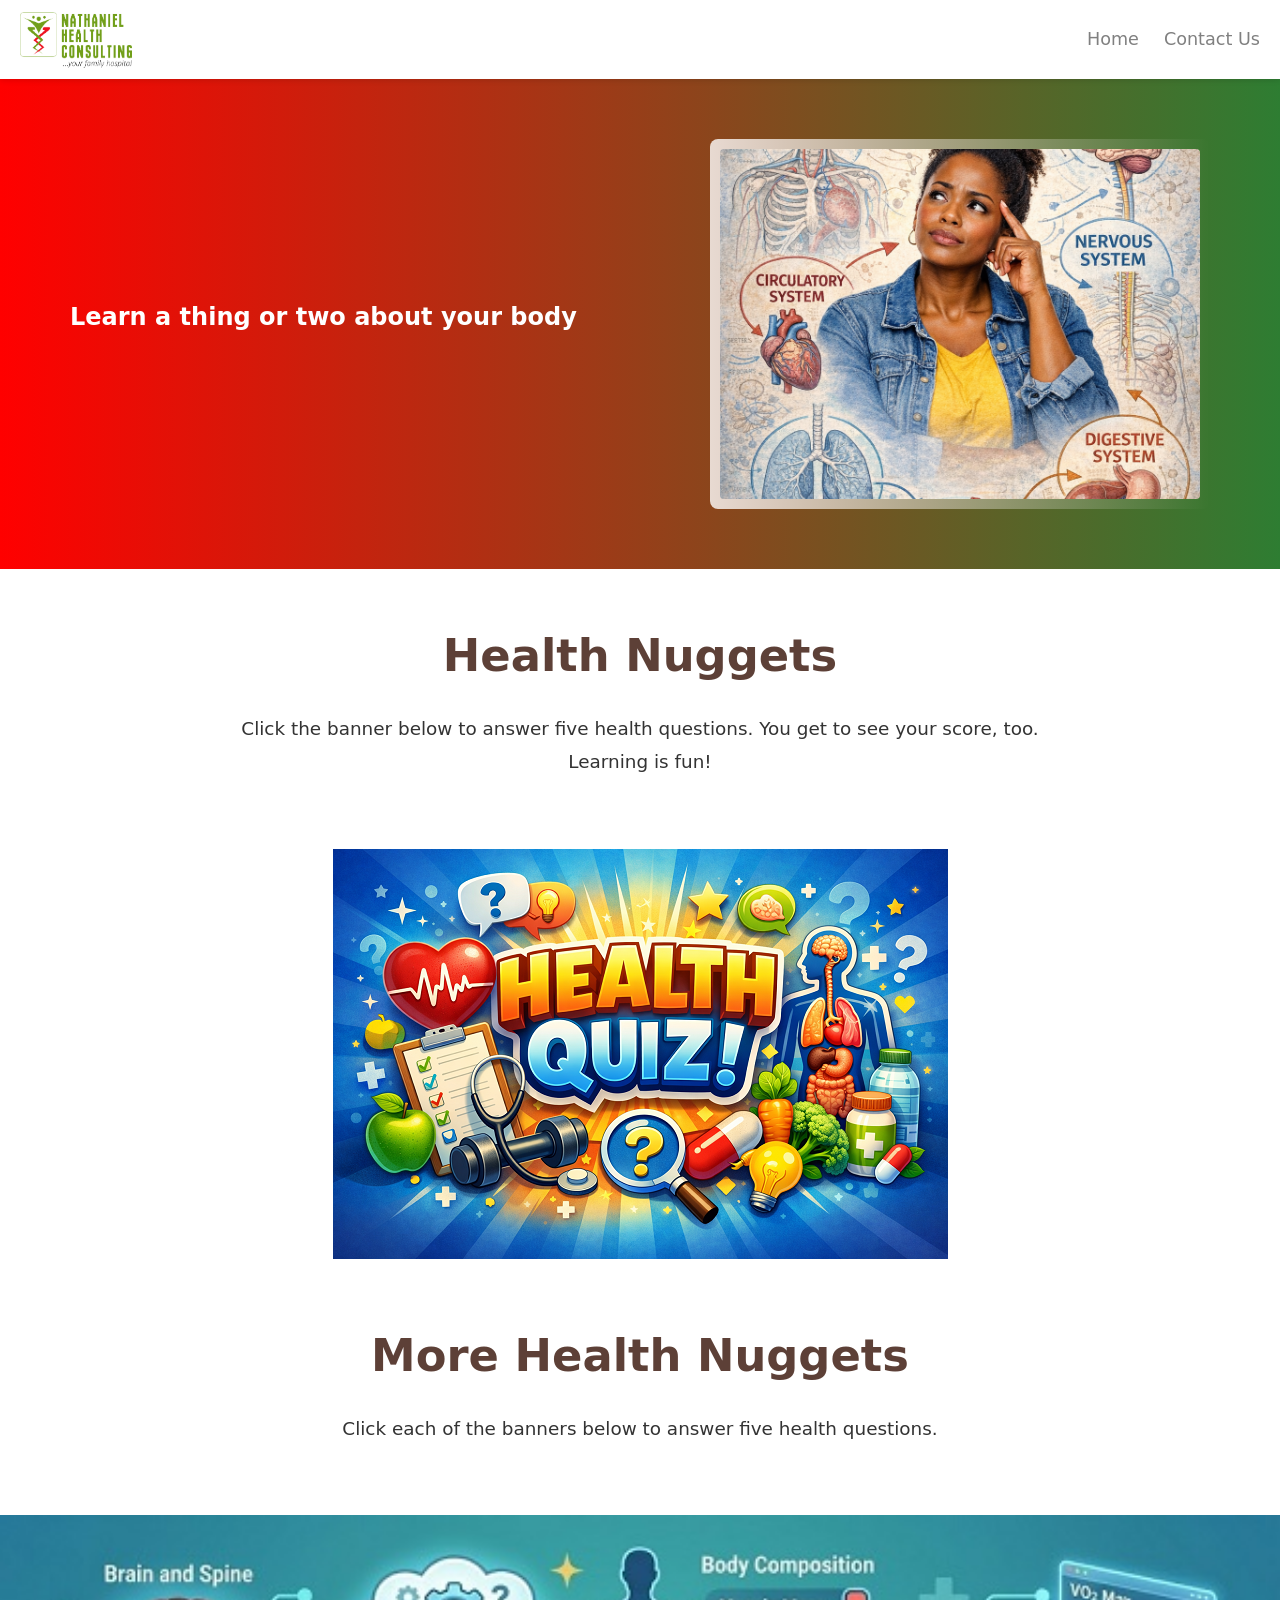
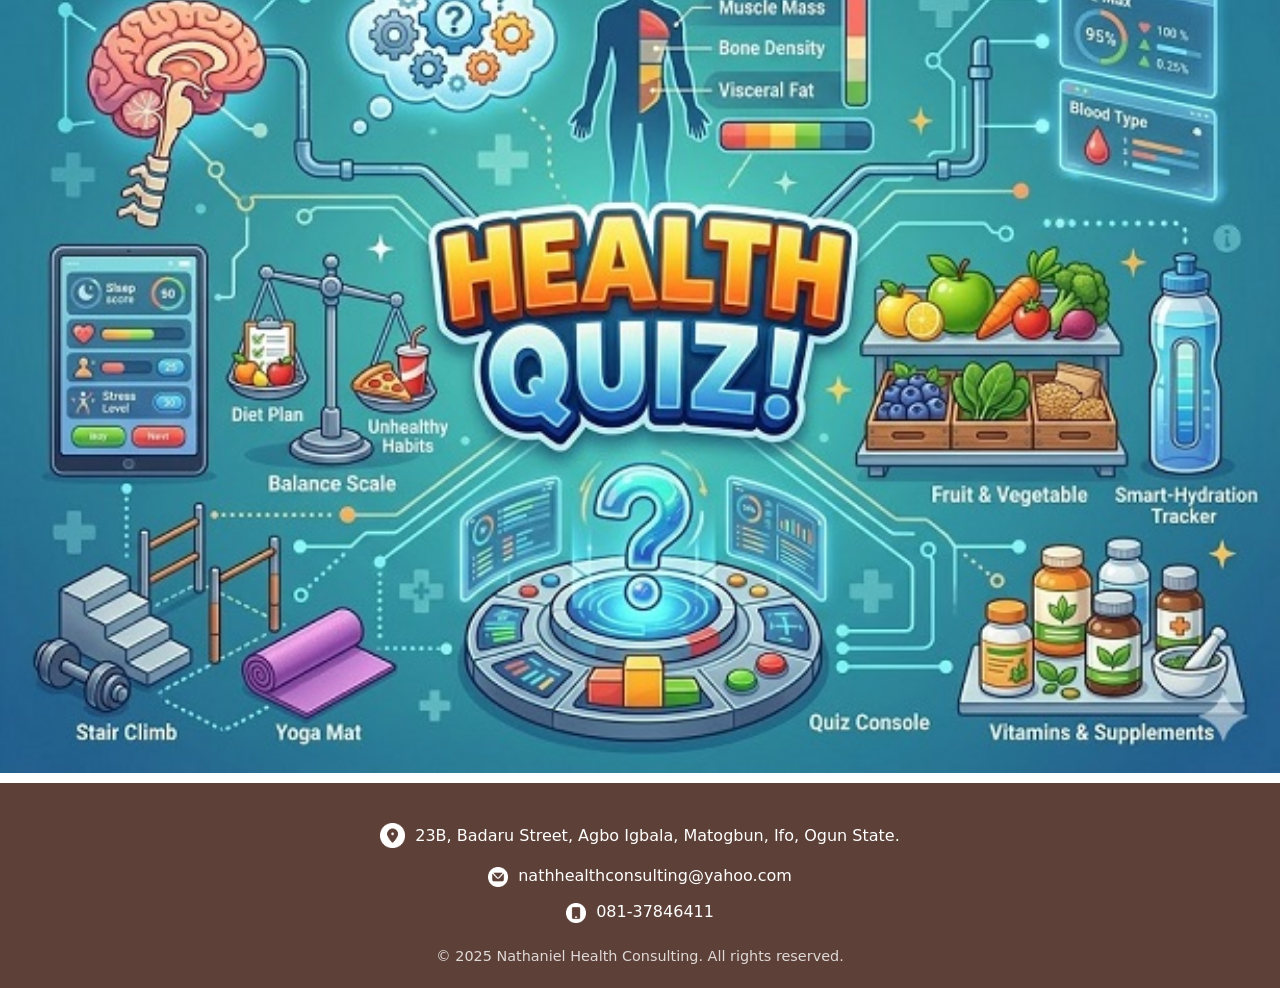
==== healthnuggets.html @ 0bc3b295 "commit" ====
<!DOCTYPE html>
<html lang="en">
<head>
    <meta charset="UTF-8">
    <meta name="viewport" content="width=device-width, initial-scale=1.0">
    <title>Health Nuggets - Tease your brain a little</title>
    <link rel="icon" href="assets/images/logo.png" type="image/png">
    <link rel="stylesheet" href="style.css">
    <!-- Removed Font Awesome CDN link as we are now using an inline SVG -->
</head>
<body>
    <header class="site-header">
        <a href="/" class="logo-link" aria-label="Nathaniel Health Consulting Home">
            <img class="logo" src="assets/images/croppedheader.png" alt="Nathaniel Health Consulting Logo">
        </a>
        <nav class="main-nav" aria-label="Main Navigation">
            <button class="menu-toggle" aria-controls="primary-navigation" aria-expanded="false">
                <span class="sr-only">Menu</span>
                <!-- Replaced Font Awesome icon with an inline SVG for reliability -->
                <svg width="24" height="24" viewBox="0 0 24 24" fill="none" xmlns="http://www.w3.org/2000/svg">
                    <path d="M4 6H20M4 12H20M4 18H20" stroke="currentColor" stroke-width="2" stroke-linecap="round" stroke-linejoin="round"/>
                </svg>
            </button>
            <ul id="primary-navigation" data-visible="false">
                <li><a href="./index.html" target="_blank">Home</a></li>
                <li><a href="#contact-us">Contact Us</a></li>
            </ul>
        </nav>
    </header>

    <main>
        <section class="nuggets-banner">
            <div class="banner-content">
                <h1>Learn a thing or two about your body</h1>
            </div>
            <div class="banner-image">
                <img src="./systems.png" alt="Systems in the Body">
            </div>
        </section>


        <section id="about-us" class="about-us-section">
            <h2>Health Nuggets</h2>
            <p>Click the banner below to answer five health questions. You get to see your score, too. Learning is fun!</p>
        </section>

        <a href="https://forms.gle/PcrHFRtyKPGvFGwX9" target="_blank" class="nuggetpix"><img src="./nuggets1.png"></a>
        <section id="about-us" class="about-us-section">
            <h2>More Health Nuggets</h2>
            <p>Click each of the banners below to answer five health questions.</p>
        </section>
        <div id="slider">
        <figure>
                    <a href="https://forms.gle/hnn8JPfNCXgJisMX7" target="_blank" class="nuggetpix"><img src="./assets/images/nuggets2.jpeg"></a>
                    <img src="./assets/images/hygeia.png">
                    <img src="./assets/images/leadway.png">
                    <img src="./reliance.png">
                    <img src="./assets/images/axamansard.png">
        </figure>
        </div>
    </main>

    <footer class="site-footer">
        <div class="footer-contact-info">
            <address id="contact-us">
                <img class="icon" src="assets/images/addressicon.png" alt="Address icon">
                <p>23B, Badaru Street, Agbo Igbala, Matogbun, Ifo, Ogun State.</p>
            </address>
            <p>
                <img class="contact-icon" src="assets/images/emailicon.png" alt="Email icon">
                <a href="mailto:nathhealthconsulting@yahoo.com">nathhealthconsulting@yahoo.com</a>
            </p>
            <p>
                <img class="contact-icon" src="assets/images/phoneicon.png" alt="Phone icon">
                <a href="tel:+2348137846411">081-37846411</a>
            </p>
        </div>
        <div class="footer-copyright">
            <p>&copy; 2025 Nathaniel Health Consulting. All rights reserved.</p>
        </div>
    </footer>

    <script src="script.js"></script>
</body>
</html>
---- style.css ----
/* Universal Styles */
:root {
    /* Define color variables for easy changes and consistency */
    --primary-color: #5d4037; /* Darker brown */
    --secondary-color: #2e7d32; /* Darker green */
    --tertiary-color: red;
    --text-color-dark: #333;
    --text-color-light: #fff;
    --accent-grey: grey;
    --background-light: rgb(255, 255, 243); /* Your existing off-white/cream */
    --footer-bg-color: #2c3e50; /* Deep charcoal for footer */
}

* {
    margin: 0;
    padding: 0;
    box-sizing: border-box;
    /* Using system fonts for performance and native feel */
    font-family: system-ui, -apple-system, BlinkMacSystemFont, 'Segoe UI', Roboto, Oxygen, Ubuntu, Cantarell, 'Open Sans', 'Helvetica Neue', sans-serif;
}

html {
    scroll-behavior: smooth; /* Smooth scrolling for anchor links */
}

body {
    line-height: 1.6;
    color: var(--text-color-dark);
    overflow-x: hidden; /* Prevent horizontal scroll due to potential overflows */
    -webkit-font-smoothing: antialiased; /* Better font rendering for macOS/iOS */
    -moz-osx-font-smoothing: grayscale; /* Better font rendering for macOS/iOS */
}

a {
    text-decoration: none;
    color: var(--accent-grey);
    transition: color 0.3s ease; /* Smooth hover effect */
}

a:hover,
a:focus {
    color: var(--primary-color); /* Change link color on hover/focus */
}

img {
    max-width: 100%;
    height: auto;
    display: block; /* Removes extra space below images */
}

h1, h2, h3, h4, h5, h6 {
    line-height: 1.2; /* Better line height for headings */
    margin-bottom: 0.5em; /* Add some space below headings */
}

/* Reusable Utility Classes */
.container {
    max-width: 1200px; /* Max width for central content */
    margin: 0 auto;
    padding: 0 20px; /* Add some padding on the sides */
}

/* Screen Reader Only Class for Accessibility */
.sr-only {
    position: absolute;
    width: 1px;
    height: 1px;
    padding: 0;
    margin: -1px;
    overflow: hidden;
    clip: rect(0, 0, 0, 0);
    white-space: nowrap;
    border: 0;
}

/* Header */
.site-header {
    display: flex;
    justify-content: space-between;
    align-items: center;
    padding: 10px 20px;
    background-color: #fff; /* Assuming a white background for the header */
    box-shadow: 0 2px 5px rgba(0,0,0,0.1); /* Subtle shadow for depth */
    position: sticky; /* Makes header stick to top */
    top: 0;
    z-index: 1000; /* Ensures header is above other content */
}

.logo-link {
    display: flex; /* Align logo image better if it has space around it */
    align-items: center;
}

.logo {
    width: 120px; /* Adjust as needed for your logo size */
    height: auto;
}

/* Navigation */
.main-nav ul {
    display: flex;
    list-style: none;
    gap: 25px; /* Space between navigation items */
    transition: transform 0.3s ease-in-out;
}

.main-nav a {
    font-size: 1.1em;
    font-weight: 500;
    padding: 8px 0; /* Add more vertical padding for clickable area */
    position: relative; /* For underline effect */
}

.main-nav a::after {
    content: '';
    position: absolute;
    width: 0;
    height: 2px;
    bottom: -3px;
    left: 0;
    background-color: var(--primary-color);
    transition: width 0.3s ease-in-out;
}

.main-nav a:hover::after,
.main-nav a:focus::after {
    width: 100%;
}

/* Mobile Navigation Toggle (Hidden by default on desktop) */
.menu-toggle {
    display: none; /* Hide on larger screens */
    background: none;
    border: none;
    font-size: 1.8em;
    color: var(--primary-color);
    cursor: pointer;
    padding: 10px;
    z-index: 1001; /* Ensure toggle is above the menu */
}

/* Hero Banner Section */
.hero-banner {
    display: flex;
    flex-wrap: wrap; /* Allow wrapping on smaller screens */
    align-items: center;
    justify-content: center; /* Center content when wrapped */
    background: linear-gradient(to right, var(--primary-color), var(--secondary-color));
    padding: 60px 20px; /* Increased padding for more space */
    color: var(--text-color-light);
    gap: 40px; /* Space between text and image */
    text-align: center; /* Center text by default */
}
.nuggets-banner {
    display: flex;
    flex-wrap: wrap; /* Allow wrapping on smaller screens */
    align-items: center;
    justify-content: center; /* Center content when wrapped */
    background: linear-gradient(to right, var(--tertiary-color), var(--secondary-color));
    padding: 60px 20px; /* Increased padding for more space */
    color: var(--text-color-light);
    gap: 40px; /* Space between text and image */
    text-align: center; /* Center text by default */
}

.banner-content {
    flex: 1; /* Allows content to grow */
    min-width: 280px; /* Minimum width before wrapping */
    max-width: 600px; /* Limit content width on very large screens */
    text-align: left; /* Align text to left within its container */
}

.hero-banner h1 {
    font-size: clamp(2em, 5vw, 3.5em); /* Responsive font size */
    margin-bottom: 20px;
    line-height: 1.2;
}

.hero-banner .tagline {
    font-size: clamp(1.2em, 3vw, 1.8em); /* Responsive font size */
    opacity: 0.9; /* Slightly less prominent than heading */
}

.banner-image {
    flex: 1;
    min-width: 250px; /* Minimum width before wrapping */
    max-width: 500px; /* Limit image width */
    background: linear-gradient(to left, rgba(255,255,255,0), rgba(255,255,255,0.8));
    display: flex;
    align-items: center;
    justify-content: center;
    padding: 10px;
    border-radius: 8px; /* Slightly rounded corners for the image background */
    overflow: hidden; /* Ensure image doesn't overflow rounded corners */
}

.banner-image img {
    border-radius: 4px; /* Slightly rounded corners for the image itself */
    object-fit: cover; /* Ensure image covers the area nicely */
    width: 100%;
    height: 100%; /* Fill the container */
    max-height: 350px; /* Limit max height for large screens */
}

/* Services Overview Section */
.services-overview {
    display: flex;
    flex-wrap: wrap;
    justify-content: center; /* Changed from space-around to center for better alignment */
    padding: 60px 20px;
    background-color: var(--background-light);
    gap: 30px; /* Space between service items */
    text-align: center;
}

.services-overview h2 {
    color: var(--primary-color);
    font-size: clamp(2em, 4vw, 2.8em);
    margin-bottom: 40px;
    width: 100%;
}

.service-item {
    flex: 1;
    min-width: 280px; /* Minimum width before stacking */
    max-width: 350px;
    padding: 20px;
    background-color: #fff;
    border-radius: 8px;
    box-shadow: 0 4px 10px rgba(0,0,0,0.08);
    transition: transform 0.3s ease;
}

.service-item:hover {
    transform: translateY(-5px);
}

.service-item .icon {
    width: 70px;
    height: 70px;
    margin: 0 auto 15px;
}

.service-item h3 {
    color: var(--primary-color);
    font-size: 1.5em;
    margin-bottom: 10px;
}

/* About Us Section */
.about-us-section {
    padding: 60px 20px;
    max-width: 900px;
    margin: 0 auto;
    text-align: center;
}

.about-us-section h2 {
    color: var(--primary-color);
    font-size: clamp(2em, 4vw, 2.8em);
    margin-bottom: 30px;
}

.about-us-section p {
    font-size: 1.15em;
    line-height: 1.8;
    color: var(--text-color-dark);
}

/* Gallery Section */
.gallery-section {
    display: flex;
    flex-direction: column;
    padding: 40px 20px;
    background-color: var(--background-light);
}

.image-grid {
    display: flex;
    flex-direction: column;
    gap: 20px;
    max-width: 1200px;
    margin: 0 auto;
    padding: 20px;
}

.image-row {
    display: flex;
    flex-direction: row;
    height: 270px;
    gap: 50px;
    align-items: center;
    justify-content: center;
}

.image-row img {
    width: 250px;
    height: 250px;
    object-fit: cover;
    border-radius: 8px;
    box-shadow: 0 4px 8px rgba(0,0,0,0.1);
    transition: transform 0.3s ease;
}

.image-row img:hover {
    transform: scale(1.02);
}

/* Health Resources Section (Books) */
.health-resources-section {
    padding: 60px 20px;
    text-align: center;
}

.health-resources-section h2 {
    color: var(--primary-color);
    font-size: clamp(1.8em, 4vw, 2.5em);
    margin-bottom: 40px;
}

.books-container {
    display: flex;
    flex-wrap: wrap;
    justify-content: center;
    gap: 30px;
    max-width: 900px;
    margin: 0 auto;
}

.book-item {
    flex: 0 0 auto;
    width: 220px;
    border-radius: 8px;
    overflow: hidden;
    box-shadow: 0 4px 10px rgba(0,0,0,0.1);
    transition: transform 0.3s ease;
}
/* Ensure the link container acts as a flexbox to stack the image and button */
.book-item a {
    display: flex;
    flex-direction: column;
    height: 100%;
}
.book-item:hover {
    transform: translateY(-8px);
}
.book-item img {
    width: 100%;
    height: auto;
    display: block;
    object-fit: cover;
    flex-grow: 1; /* Allow the image to take up available space */
}

/* New rule for the Diabetes Management book to set a specific height */
.dm-book img {
    height: 343.75px;
}
/* The a tag will have the border radius and overflow hidden now */
.book-item a {
    position: relative;
    display: block;
    border-radius: 8px;
    overflow: hidden;
}

/* New style for the "Buy Now" button */
.buy-now-btn {
    width: 100%;
    padding: 10px;
    background-color: var(--secondary-color);
    color: var(--text-color-light);
    border: none;
    border-radius: 0; /* No longer needed as the parent a tag handles it */
    font-size: 1em;
    font-weight: 600;
    cursor: pointer;
    transition: background-color 0.3s ease;
    margin-top: auto; /* Push the button to the bottom */
}

.buy-now-btn:hover {
    background-color: var(--primary-color);
}
.clients {
    padding: 60px 20px;
    max-width: 900px;
    margin: 0 auto;
    text-align: center;
    color: var(--primary-color);
    font-size: clamp(2em, 4vw, 2.8em);
    margin-bottom: 30px;
}
.teledig {
    display: flex;
    flex-wrap: wrap;
    justify-content: center;
    align-items: center;
    margin-top: 60px;
    
}
.telemed {
    color: var(--primary-color);
    font-size: clamp(2em, 4vw, 2.8em);
}
.digital {
    background-color: rgb(201, 49, 49);
    color: var(--text-color-light);
     width: clamp(16em, 30vw, 20em);
    text-align: center;
    font-size: clamp(1.5em, 1.2vw, 2em);
    padding: 5px 8px;
    margin-left: 5px;
    border-radius: 20px;
}
.consult {
    margin: 10px auto;
}
.telemed-reg {
    font-size: 1.15em;
    line-height: 1.8;
    color: var(--text-color-dark);
    margin: 0 auto;
    text-align: center;
    padding: 20px 20px;
}
.learn {
    text-align: center;
    font-size: 1em;
    border: transparent;
    width: 7em;
    border-radius: 10px;
    padding: 3px 0;
    background-color: rgb(201, 49, 49);
    color: var(--text-color-light);
}
.learn:hover {
    background-color: var(--primary-color);
}
.nuggetpix img {
    margin: 10px auto;
    display: block;
}
#slider {
    overflow: hidden;
}
#slider figure {
    position: relative;
    width: 500%;
    margin: 0;
    left: 0;
    animation: 20s slider infinite;
}
#slider figure img {
    float: left;
    width: 20%;
}
@keyframes slider {
    0% {
        left: 0;
    }
    20% {
        left: 0;
    }
    25% {
        left: -100%;
    }
    45% {
        left: -100%;
    }
    50% {
        left: -200%;
    }
    70% {
        left: -200%;
    }
    75% {
        left: -300%;
    }
    95% {
        left: -300%;
    }
    100% {
        left: -400%;
    }
}
 .mz {
        width: 100vw;
        margin-top: 2px;
    }
/* Footer */
.site-footer {
    background-color: #5d4037;
    color: var(--text-color-light);
    padding: 40px 20px 20px;
    text-align: center;
}

.footer-contact-info {
    margin-bottom: 20px;
    display: flex;
    flex-direction: column;
    align-items: center;
    gap: 10px;
}

.footer-contact-info address {
    font-style: normal;
    display: flex;
    align-items: center;
    justify-content: center;
    gap: 10px;
    margin-bottom: 5px;
}

.footer-contact-info .icon {
    width: 25px;
    height: 25px;
    filter: invert(100%);
    display: inline-block;
    vertical-align: middle;
}

.footer-contact-info p,
.footer-contact-info a {
    color: var(--text-color-light);
    font-size: 1em;
    margin: 0;
}

.footer-contact-info a:hover {
    text-decoration: underline;
}

/* New styling for the contact icons in the footer */
.contact-icon {
    width: 20px;
    height: 20px;
    filter: invert(100%);
    display: inline-block;
    vertical-align: middle;
    margin-right: 5px;
}

.footer-copyright p {
    font-size: 0.9em;
    opacity: 0.8;
    margin-top: 20px;
}


/* ========================================= */
/* MEDIA QUERIES FOR RESPONSIVENESS          */
/* ========================================= */

/* For screens up to 1024px wide (desktops, large tablets) */
@media (max-width: 1024px) {
    .site-header {
        padding: 10px;
    }
    .logo {
        width: 100px;
    }
    .main-nav ul {
        gap: 20px;
    }
}

/* For screens up to 768px wide (tablets and smaller) */
@media (max-width: 768px) {
    /* Mobile navigation */
    .menu-toggle {
        display: block;
    }
    .main-nav ul {
        display: none;
        flex-direction: column;
        position: absolute;
        top: 60px;
        right: 0;
        width: 250px;
        background-color: #fff;
        box-shadow: 0 5px 15px rgba(0,0,0,0.1);
        border-radius: 8px;
        padding: 20px;
        transform: translateX(100%);
        transition: transform 0.3s ease-in-out;
    }
    .main-nav ul[data-visible="true"] {
        display: flex;
        transform: translateX(0);
    }
    .main-nav li {
        margin: 10px 0;
        text-align: center;
    }
    .main-nav a {
        padding: 10px;
        display: block;
        font-size: 1.2em;
    }
    .main-nav a::after {
        display: none;
    }

    /* Hero Banner */
    .hero-banner {
        flex-direction: column;
        text-align: center;
        padding: 40px 20px;
    }
    .banner-content {
        order: 2;
        text-align: center;
    }
    .banner-image {
        order: 1;
        margin-bottom: 30px;
    }
    .hero-banner h1, .hero-banner .tagline {
        text-align: center;
    }

    /* Gallery */
    .image-grid {
        gap: 15px;
    }
    .image-row {
        flex-direction: column;
        height: auto;
        gap: 15px;
    }
    .image-row img {
        width: 100%;
        height: 200px;
    }

    /* Sections */
    .about-us-section,
    .services-overview,
    .health-resources-section {
        padding: 40px 20px;
    }

    .digital {
     width: clamp(12em, 30vw, 16em);
     font-size: clamp(1.2em, 0.8vw, 1.5em);
}
    .books-container {
        flex-direction: column;
        align-items: center;
    }

    .book-item {
        display: flex;
        flex-direction: column;
        height: auto;
    }

    .footer-contact-info address,
    .footer-contact-info a {
        font-size: 0.9em;
    }
}

/* For screens up to 480px wide (small mobile phones) */
@media (max-width: 480px) {
    .site-header {
        padding: 10px;
    }
    .logo {
        width: 80px;
    }
    .main-nav ul {
        width: 100%;
        border-radius: 0;
        right: 0;
    }

    .hero-banner h1 {
        font-size: clamp(1.8em, 8vw, 2.5em);
    }
    .hero-banner .tagline {
        font-size: clamp(1em, 5vw, 1.4em);
    }

    .books-container {
        gap: 20px;
    }
    .book-item {
        width: 100%;
    }
    .buy-now-btn {
        font-size: 0.9em;
        padding: 8px;
    }

    .footer-contact-info address,
    .footer-contact-info a {
        font-size: 0.9em;
    }
}
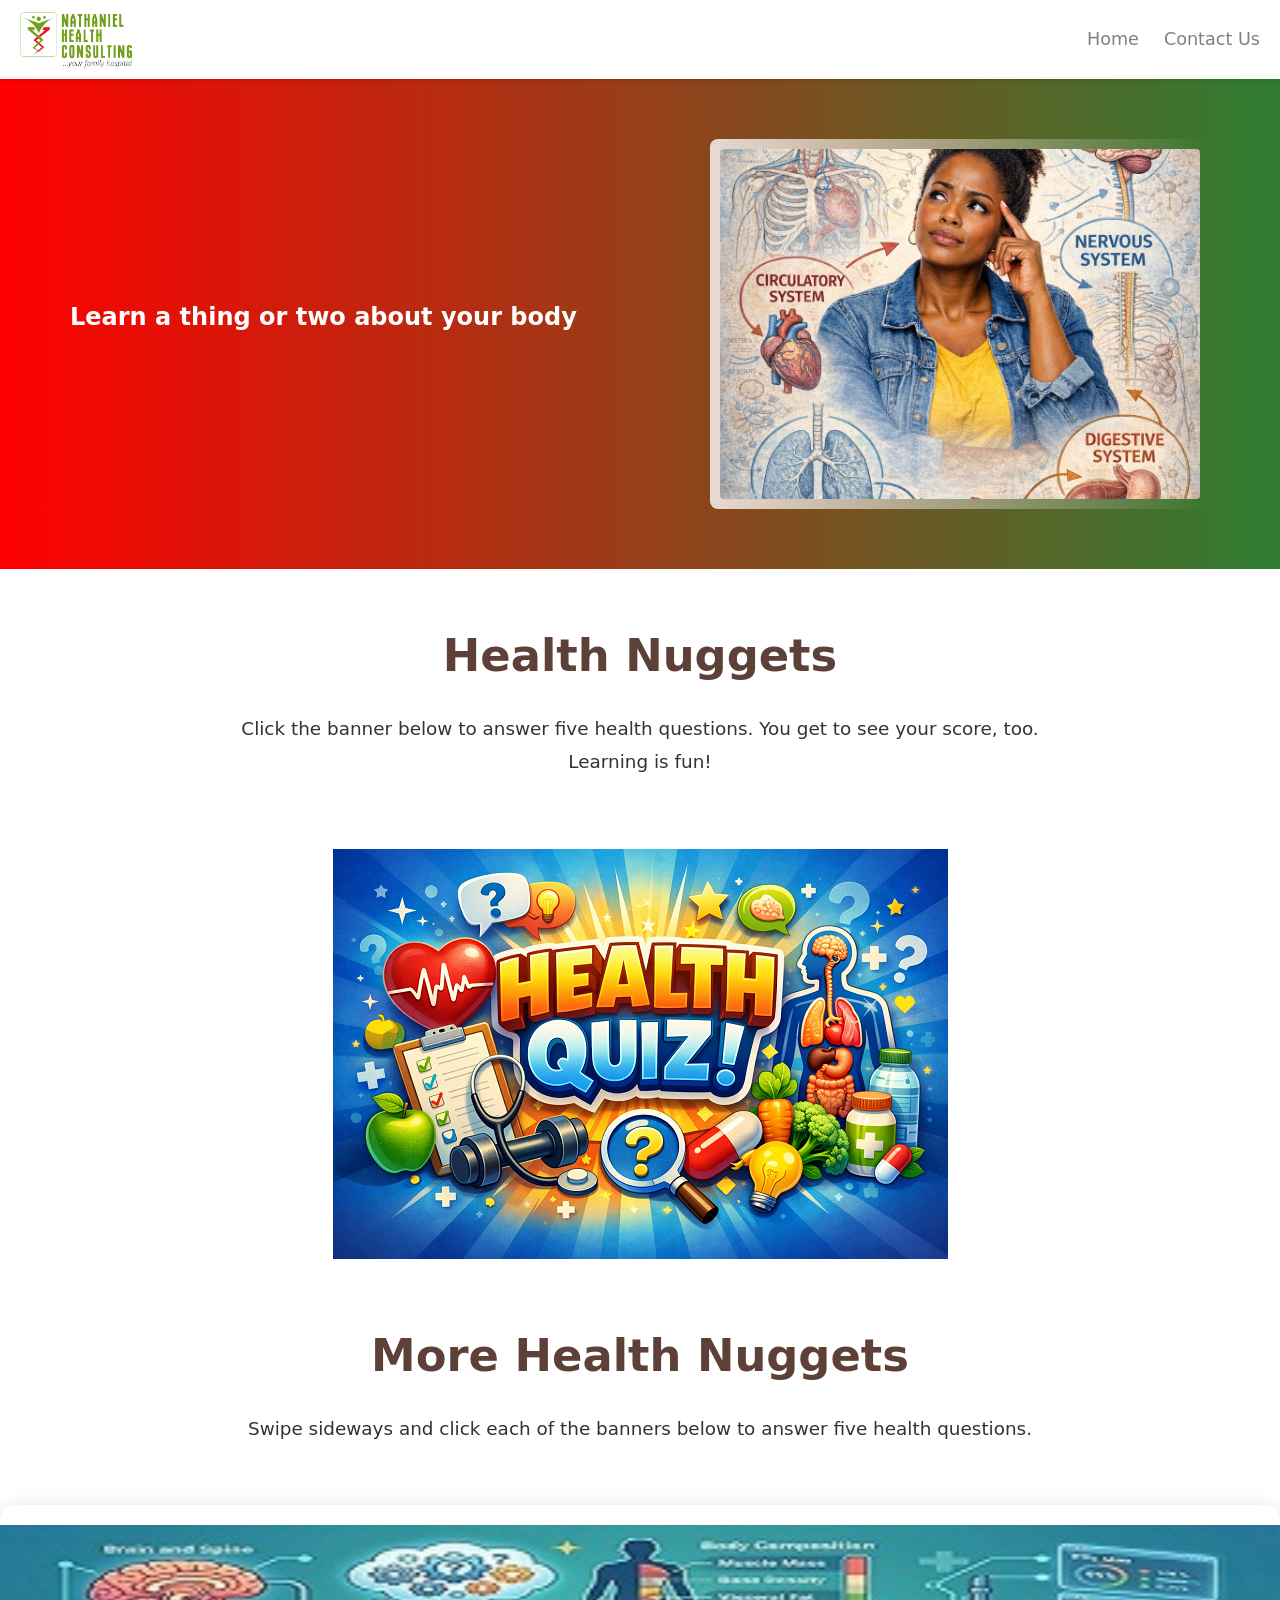
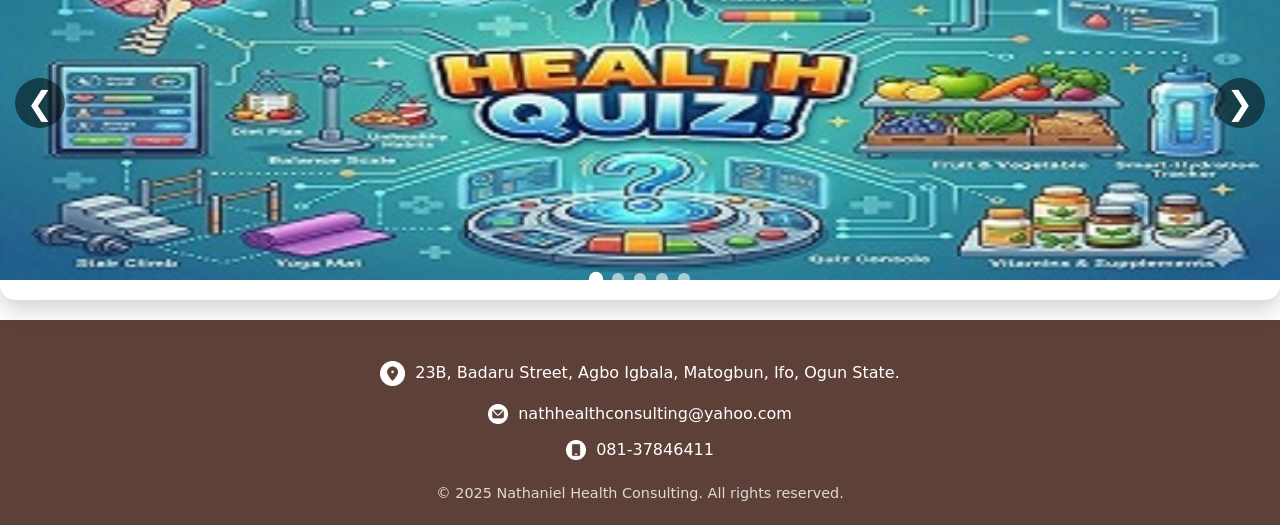
==== commit 540b4337: "commit all" ====
--- a/healthnuggets.html
+++ b/healthnuggets.html
@@ -47,17 +47,33 @@
         <a href="https://forms.gle/PcrHFRtyKPGvFGwX9" target="_blank" class="nuggetpix"><img src="./nuggets1.png"></a>
         <section id="about-us" class="about-us-section">
             <h2>More Health Nuggets</h2>
-            <p>Click each of the banners below to answer five health questions.</p>
+            <p>Swipe sideways and click each of the banners below to answer five health questions.</p>
         </section>
-        <div id="slider">
-        <figure>
-                    <a href="https://forms.gle/hnn8JPfNCXgJisMX7" target="_blank" class="nuggetpix"><img src="./assets/images/nuggets2.jpeg"></a>
-                    <img src="./assets/images/hygeia.png">
-                    <img src="./assets/images/leadway.png">
-                    <img src="./reliance.png">
-                    <img src="./assets/images/axamansard.png">
-        </figure>
-        </div>
+        <div class="carousel-container">
+    <button class="arrow prev" id="prevBtn">&#10094;</button>
+
+    <div class="carousel" id="carousel">
+      <div class="slide">
+        <img src="./assets/images/nuggets2.jpeg" alt="Slide 1">
+      </div>
+      <div class="slide">
+        <img src="./assets/images/hygeia.png" alt="Slide 2">
+      </div>
+      <div class="slide">
+        <img src="./assets/images/leadway.png" alt="Slide 3">
+      </div>
+      <div class="slide">
+        <img src="./reliance.png" alt="Slide 4">
+      </div>
+      <div class="slide">
+        <img src="./assets/images/axamansard.png" alt="Slide 5">
+      </div>
+    </div>
+
+    <button class="arrow next" id="nextBtn">&#10095;</button>
+
+    <div class="dots" id="dots"></div>
+  </div>
     </main>
 
     <footer class="site-footer">
--- a/style.css
+++ b/style.css
@@ -441,49 +441,88 @@
     margin: 10px auto;
     display: block;
 }
-#slider {
-    overflow: hidden;
-}
-#slider figure {
-    position: relative;
-    width: 500%;
-    margin: 0;
-    left: 0;
-    animation: 20s slider infinite;
-}
-#slider figure img {
-    float: left;
-    width: 20%;
-}
-@keyframes slider {
-    0% {
-        left: 0;
-    }
-    20% {
-        left: 0;
-    }
-    25% {
-        left: -100%;
-    }
-    45% {
-        left: -100%;
-    }
-    50% {
-        left: -200%;
-    }
-    70% {
-        left: -200%;
-    }
-    75% {
-        left: -300%;
-    }
-    95% {
-        left: -300%;
-    }
-    100% {
-        left: -400%;
-    }
-}
+ .carousel-container {
+      position: relative;
+      overflow: hidden;
+      border-radius: 15px;
+      box-shadow: 0 8px 25px rgba(0,0,0,0.2);
+      background: #fff;
+      margin-bottom: 20px;
+    }
+
+    .carousel {
+      display: flex;
+      transition: transform 0.5s ease-in-out;
+      width: 100%;
+    }
+
+    .slide {
+      min-width: 100%;
+      height: auto;
+      user-select: none;
+    }
+
+    .slide img {
+      width: 100%;
+      height: 100%;
+      display: block;
+      pointer-events: none;
+      padding: 20px 0;
+    }
+
+    .arrow {
+      position: absolute;
+      top: 50%;
+      transform: translateY(-50%);
+      background: rgba(0, 0, 0, 0.5);
+      color: white;
+      border: none;
+      font-size: 2rem;
+      width: 50px;
+      height: 50px;
+      border-radius: 50%;
+      cursor: pointer;
+      z-index: 10;
+      display: flex;
+      justify-content: center;
+      align-items: center;
+      transition: background 0.3s ease;
+    }
+
+    .arrow:hover {
+      background: rgba(0, 0, 0, 0.8);
+    }
+
+    .prev {
+      left: 15px;
+    }
+
+    .next {
+      right: 15px;
+    }
+
+    .dots {
+      position: absolute;
+      bottom: 15px;
+      width: 100%;
+      display: flex;
+      justify-content: center;
+      gap: 10px;
+    }
+
+    .dot {
+      width: 12px;
+      height: 12px;
+      background: rgba(255,255,255,0.6);
+      border-radius: 50%;
+      cursor: pointer;
+      transition: 0.3s;
+    }
+
+    .dot.active {
+      background: white;
+      transform: scale(1.2);
+    }
  .mz {
         width: 100vw;
         margin-top: 2px;
@@ -661,6 +700,16 @@
     .footer-contact-info a {
         font-size: 0.9em;
     }
+          .slide {
+        height: 300px;
+      }
+
+      .arrow {
+        width: 40px;
+        height: 40px;
+        font-size: 1.5rem;
+      }
+
 }
 
 /* For screens up to 480px wide (small mobile phones) */
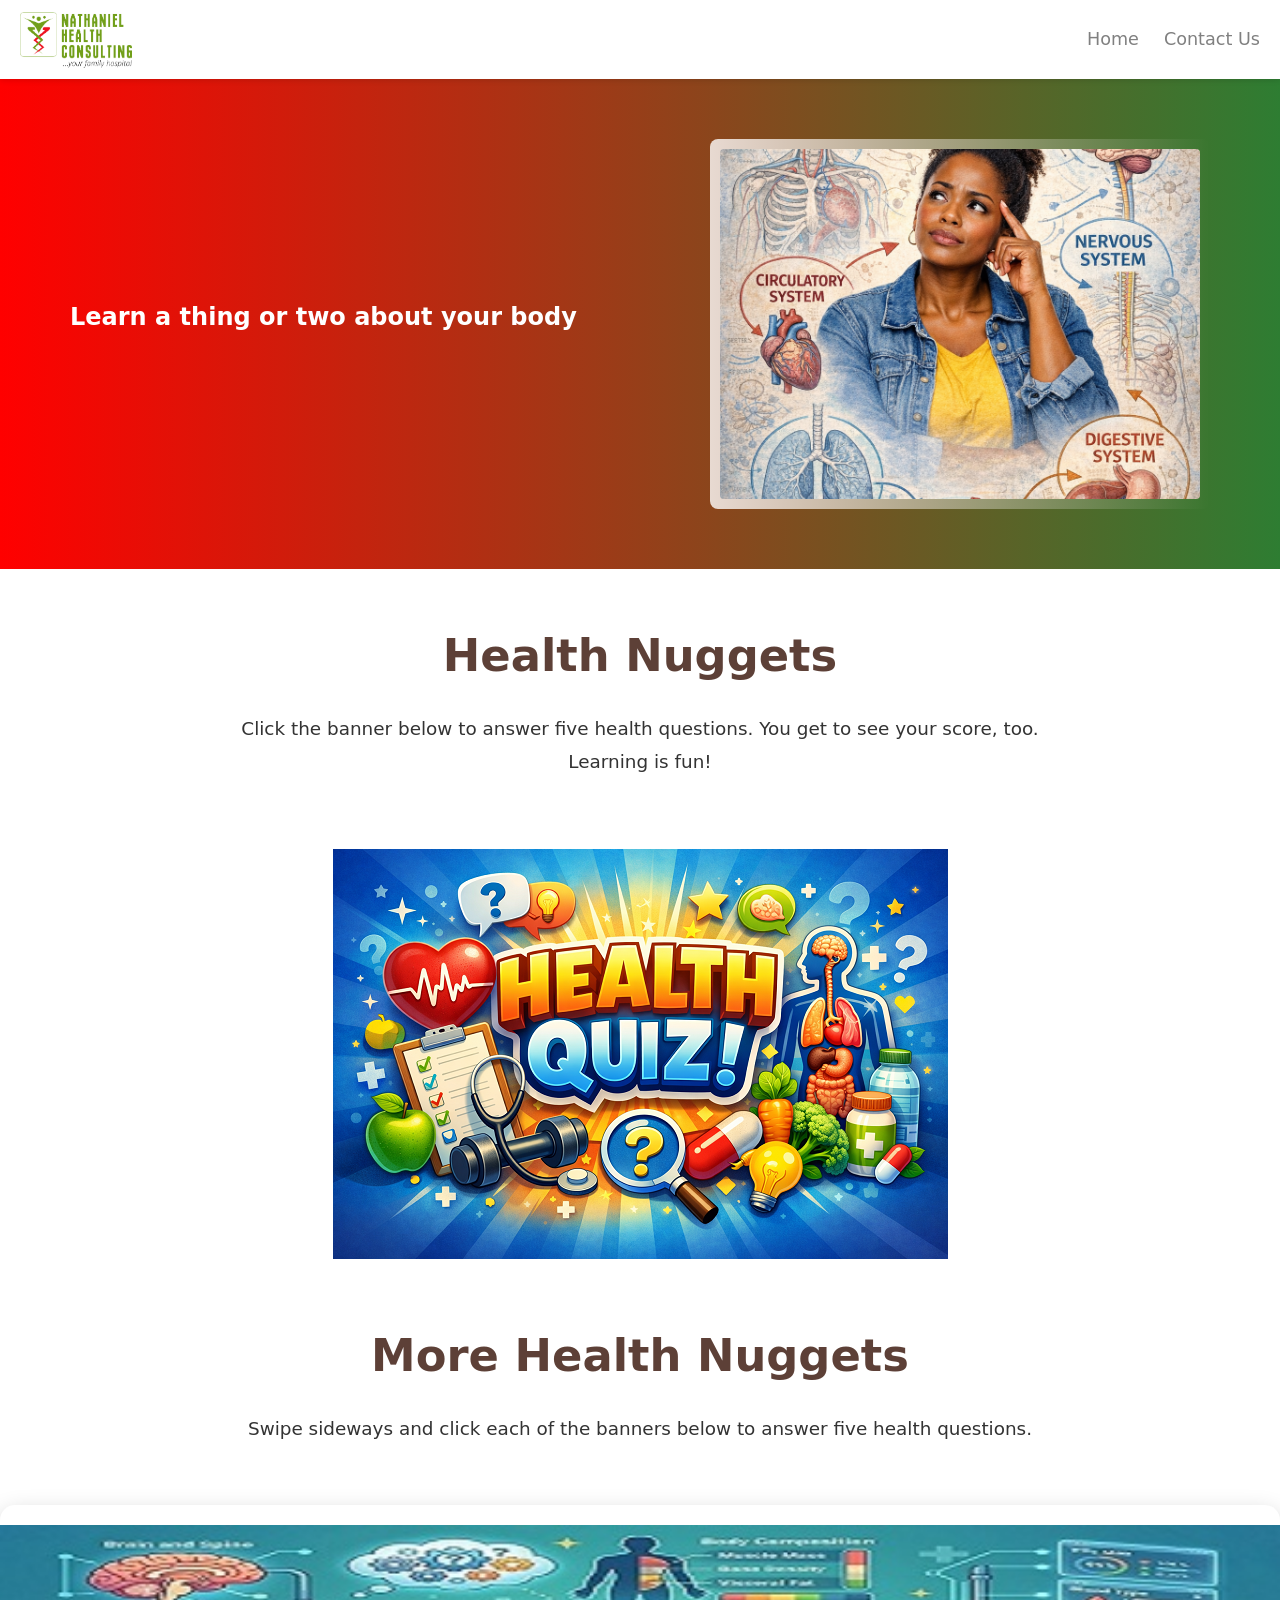
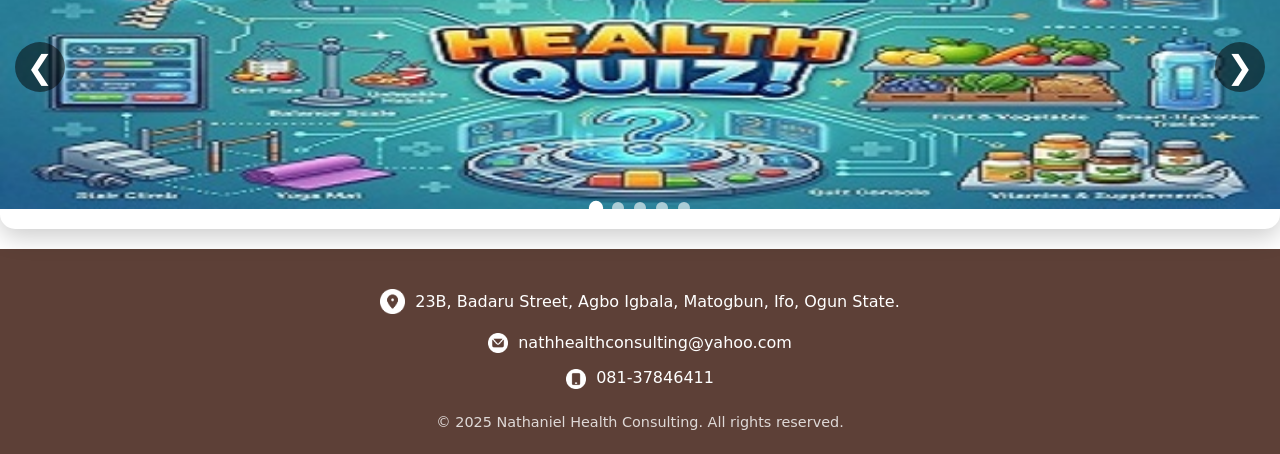
==== commit 9b1b084f: "Update healthnuggets.html" ====
--- a/healthnuggets.html
+++ b/healthnuggets.html
@@ -54,13 +54,13 @@
 
     <div class="carousel" id="carousel">
       <div class="slide">
-        <img src="./assets/images/nuggets2.jpeg" alt="Slide 1">
+        <a href="https://forms.gle/hnn8JPfNCXgJisMX7" target="_blank"><img src="./assets/images/nuggets2.jpeg" alt="Slide 1"></a>
       </div>
       <div class="slide">
-        <img src="./assets/images/hygeia.png" alt="Slide 2">
+       <a href="https://forms.gle/6CGzbMkncyB41pHPA" target="_blank"><img src="./assets/images/nuggets2.jpeg" alt="Slide 2"></a>
       </div>
       <div class="slide">
-        <img src="./assets/images/leadway.png" alt="Slide 3">
+        <a href="https://forms.gle/Vv9b64wYYZ8KnRzC6" target="_blank"><img src="./assets/images/nuggets2.jpeg" alt="Slide 3"></a>
       </div>
       <div class="slide">
         <img src="./reliance.png" alt="Slide 4">
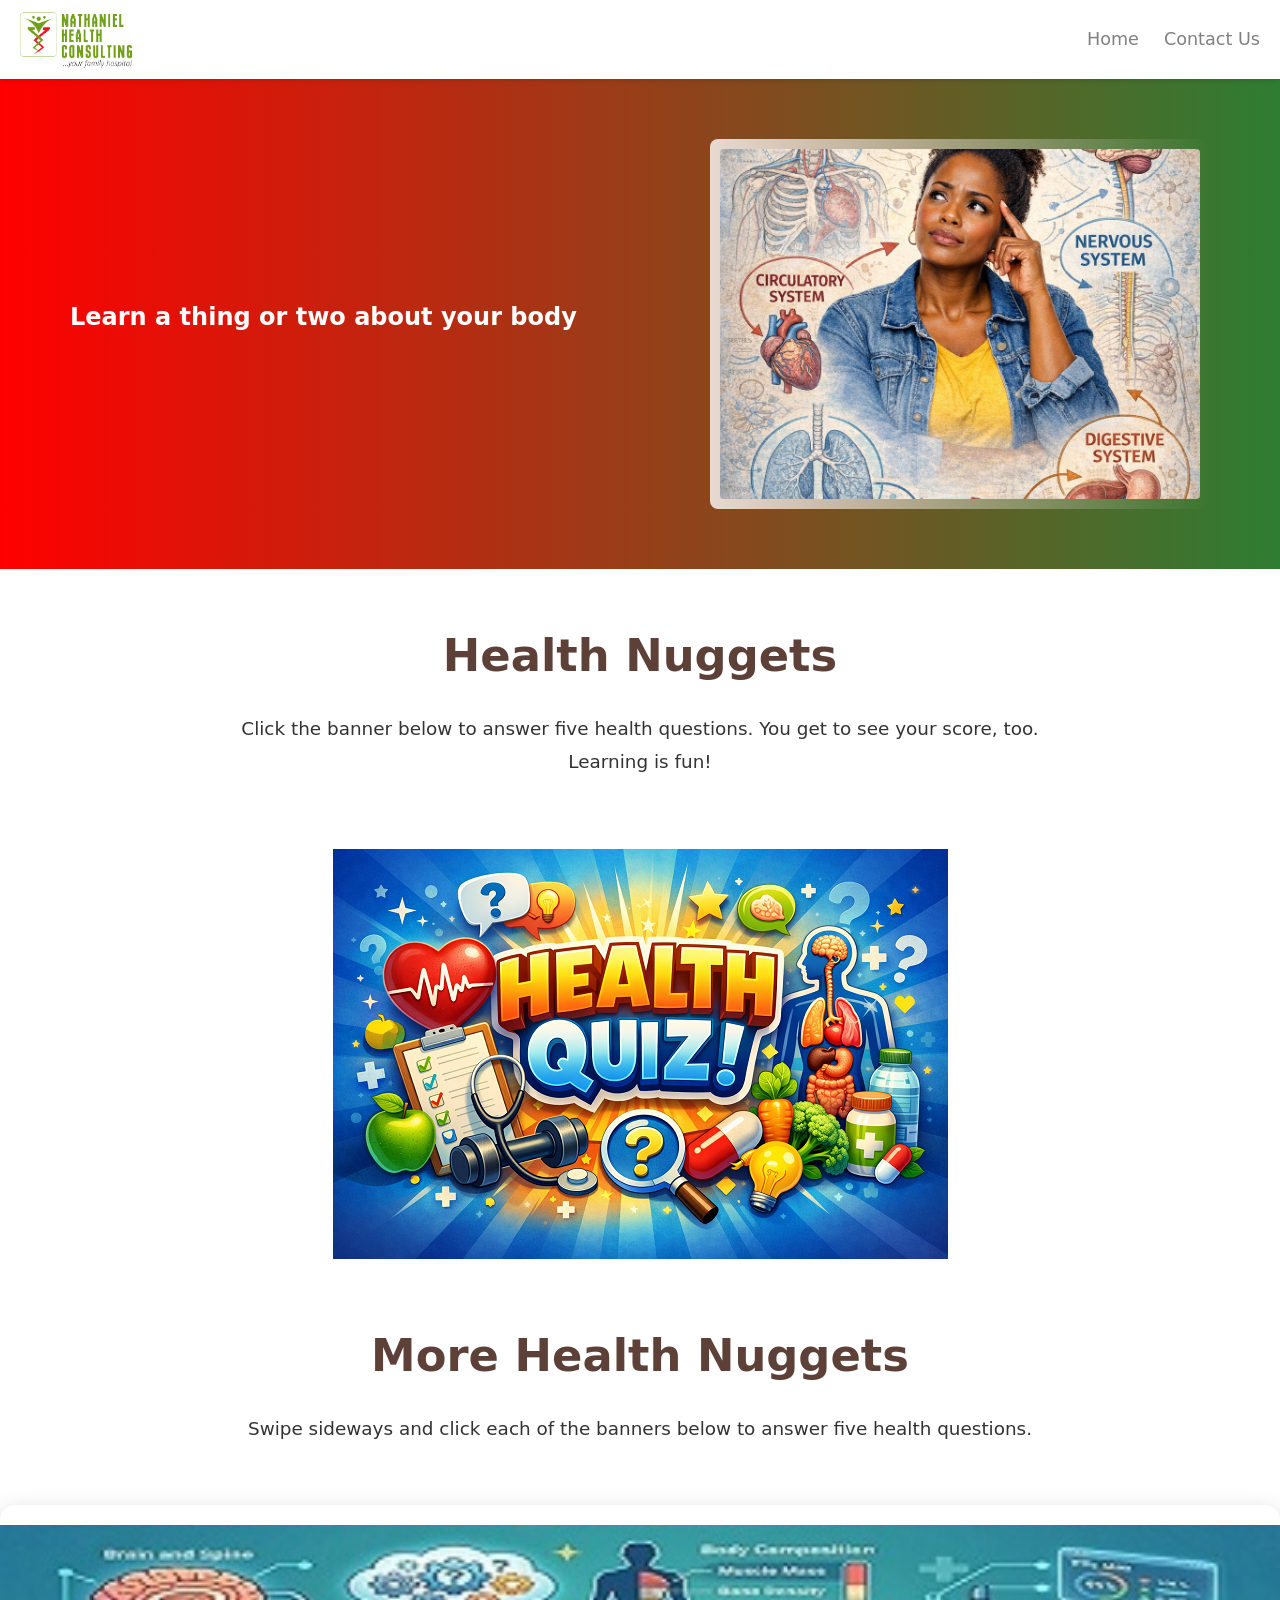
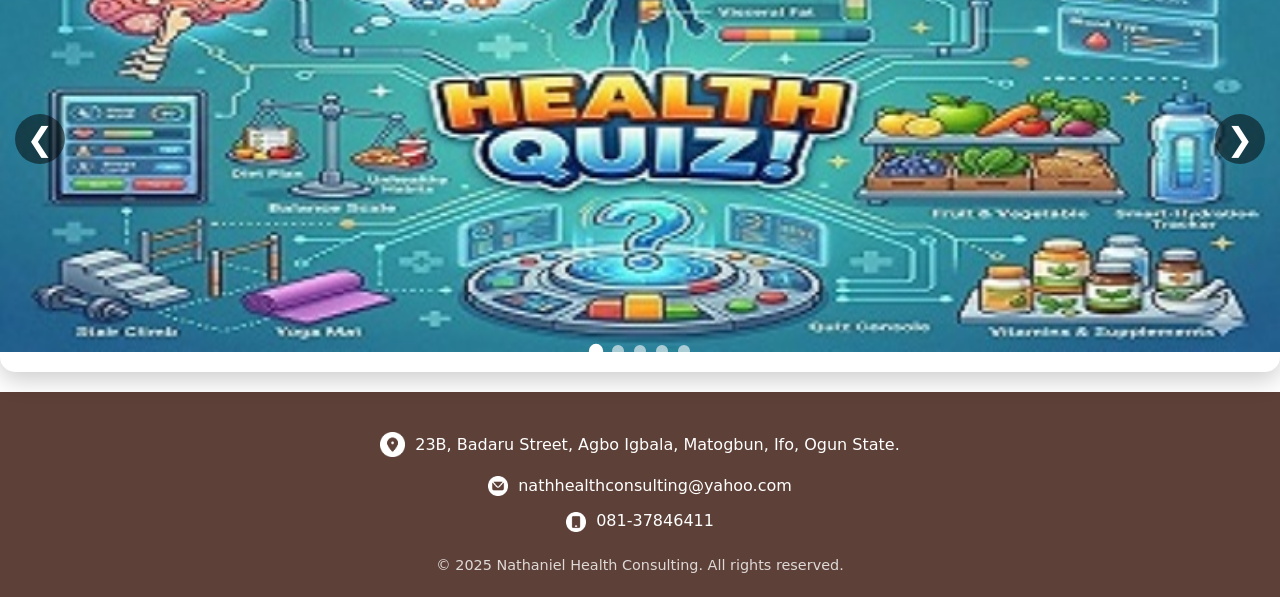
==== commit 1db83ceb: "COMMIT ALL" ====
--- a/healthnuggets.html
+++ b/healthnuggets.html
@@ -57,7 +57,7 @@
         <a href="https://forms.gle/hnn8JPfNCXgJisMX7" target="_blank"><img src="./assets/images/nuggets2.jpeg" alt="Slide 1"></a>
       </div>
       <div class="slide">
-       <a href="https://forms.gle/6CGzbMkncyB41pHPA" target="_blank"><img src="./assets/images/nuggets2.jpeg" alt="Slide 2"></a>
+       <a href="https://forms.gle/6CGzbMkncyB41pHPA" target="_blank"><img src="./assets/images/healthnuggests3.png" alt="Slide 2"></a>
       </div>
       <div class="slide">
         <a href="https://forms.gle/Vv9b64wYYZ8KnRzC6" target="_blank"><img src="./assets/images/nuggets2.jpeg" alt="Slide 3"></a>
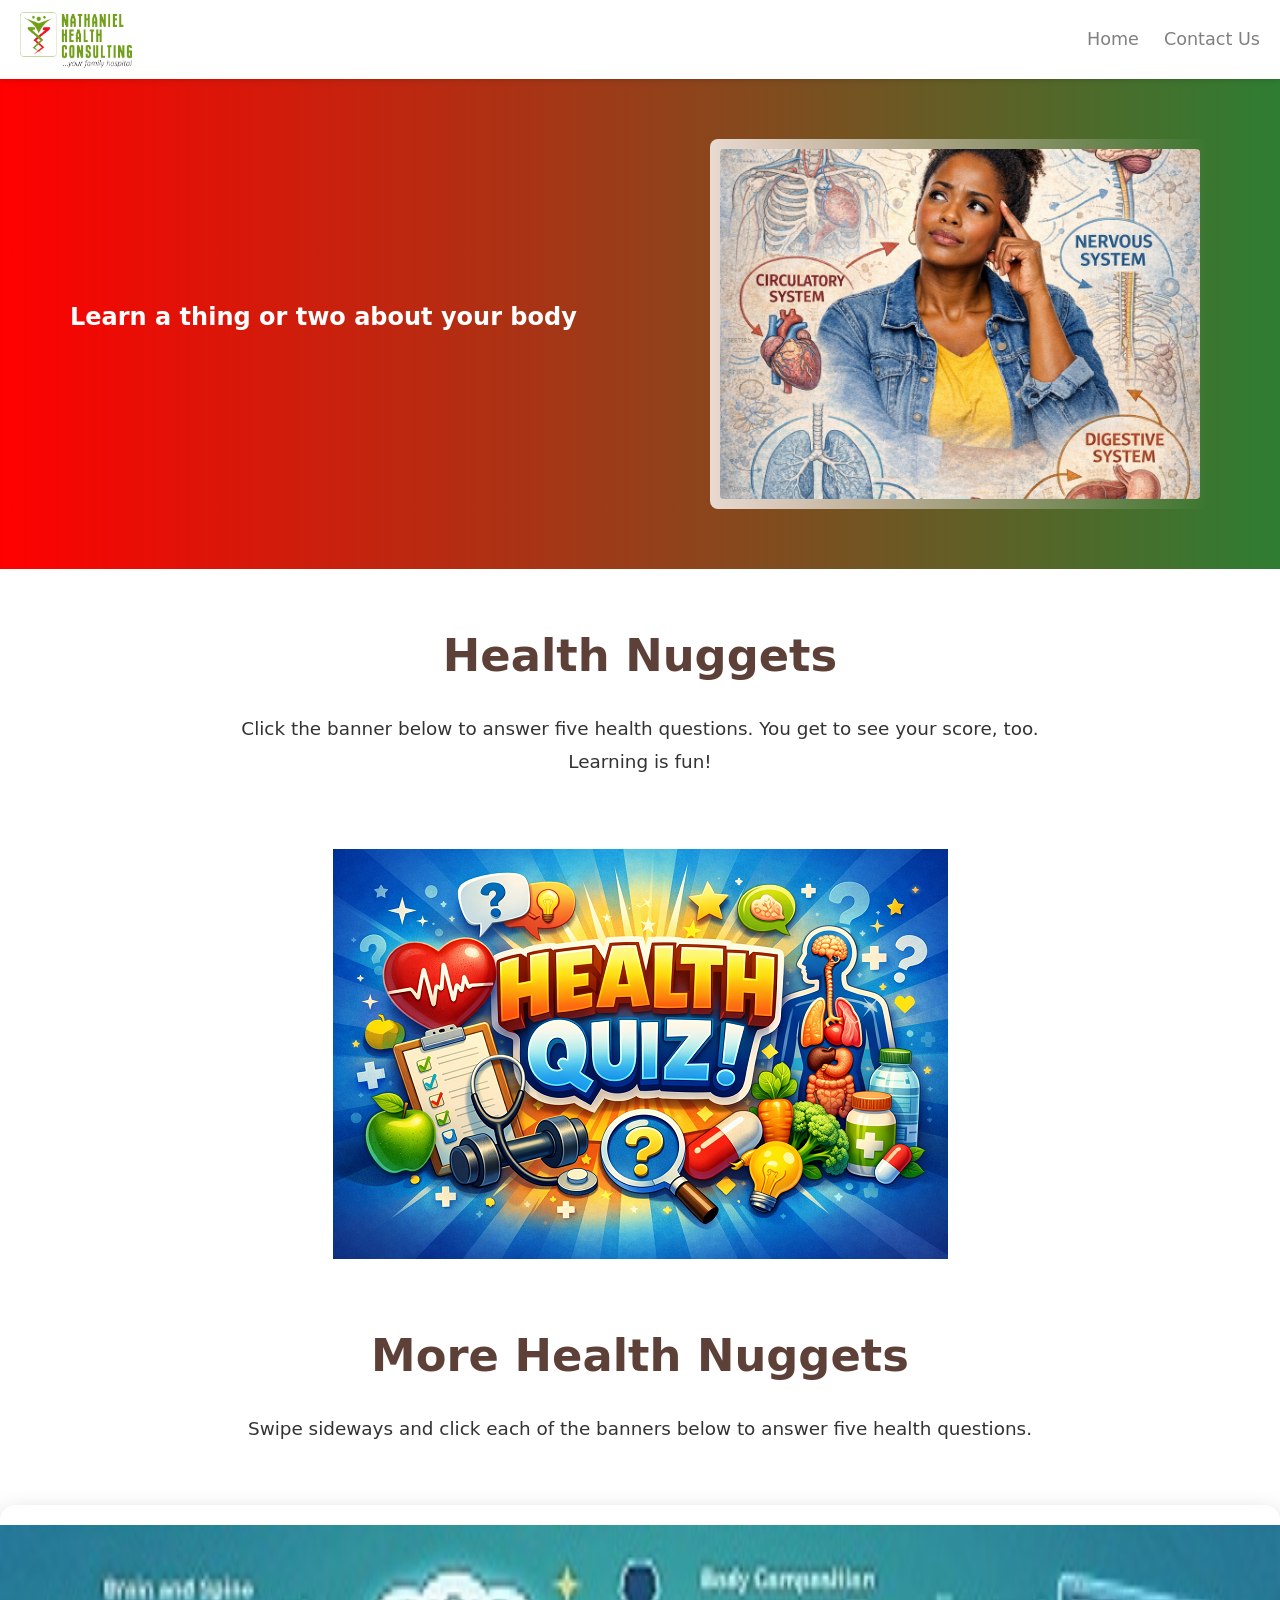
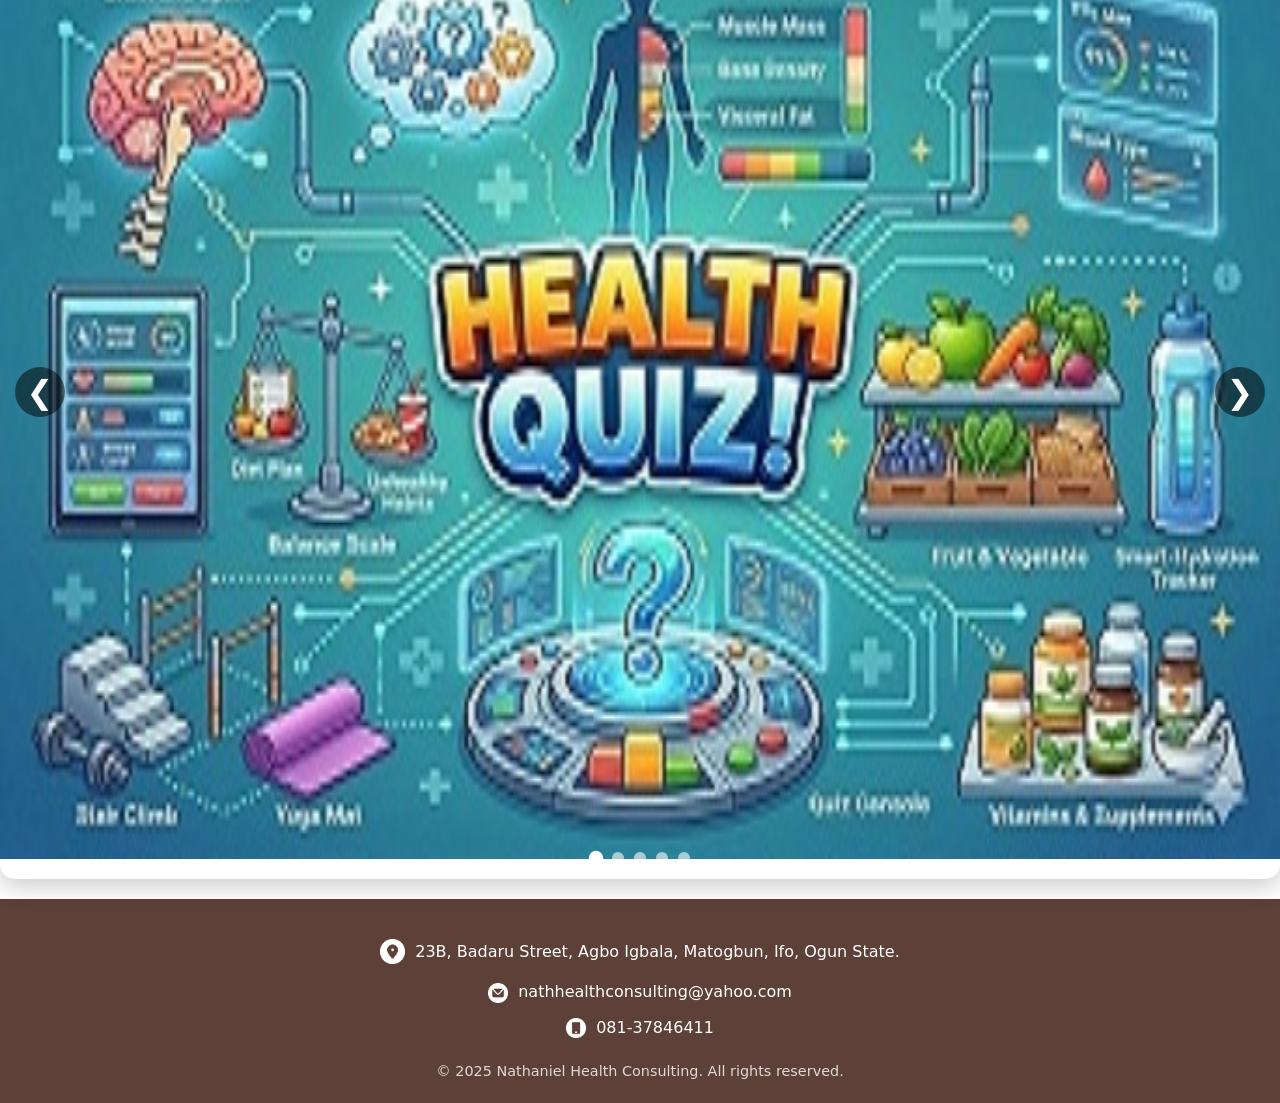
==== commit 22ccffbf: "commit" ====
--- a/healthnuggets.html
+++ b/healthnuggets.html
@@ -60,7 +60,7 @@
        <a href="https://forms.gle/6CGzbMkncyB41pHPA" target="_blank"><img src="./assets/images/healthnuggests3.png" alt="Slide 2"></a>
       </div>
       <div class="slide">
-        <a href="https://forms.gle/Vv9b64wYYZ8KnRzC6" target="_blank"><img src="./assets/images/nuggets2.jpeg" alt="Slide 3"></a>
+        <a href="https://forms.gle/Vv9b64wYYZ8KnRzC6" target="_blank"><img src="./assets/images/healthnuggets4.png" alt="Slide 3"></a>
       </div>
       <div class="slide">
         <img src="./reliance.png" alt="Slide 4">
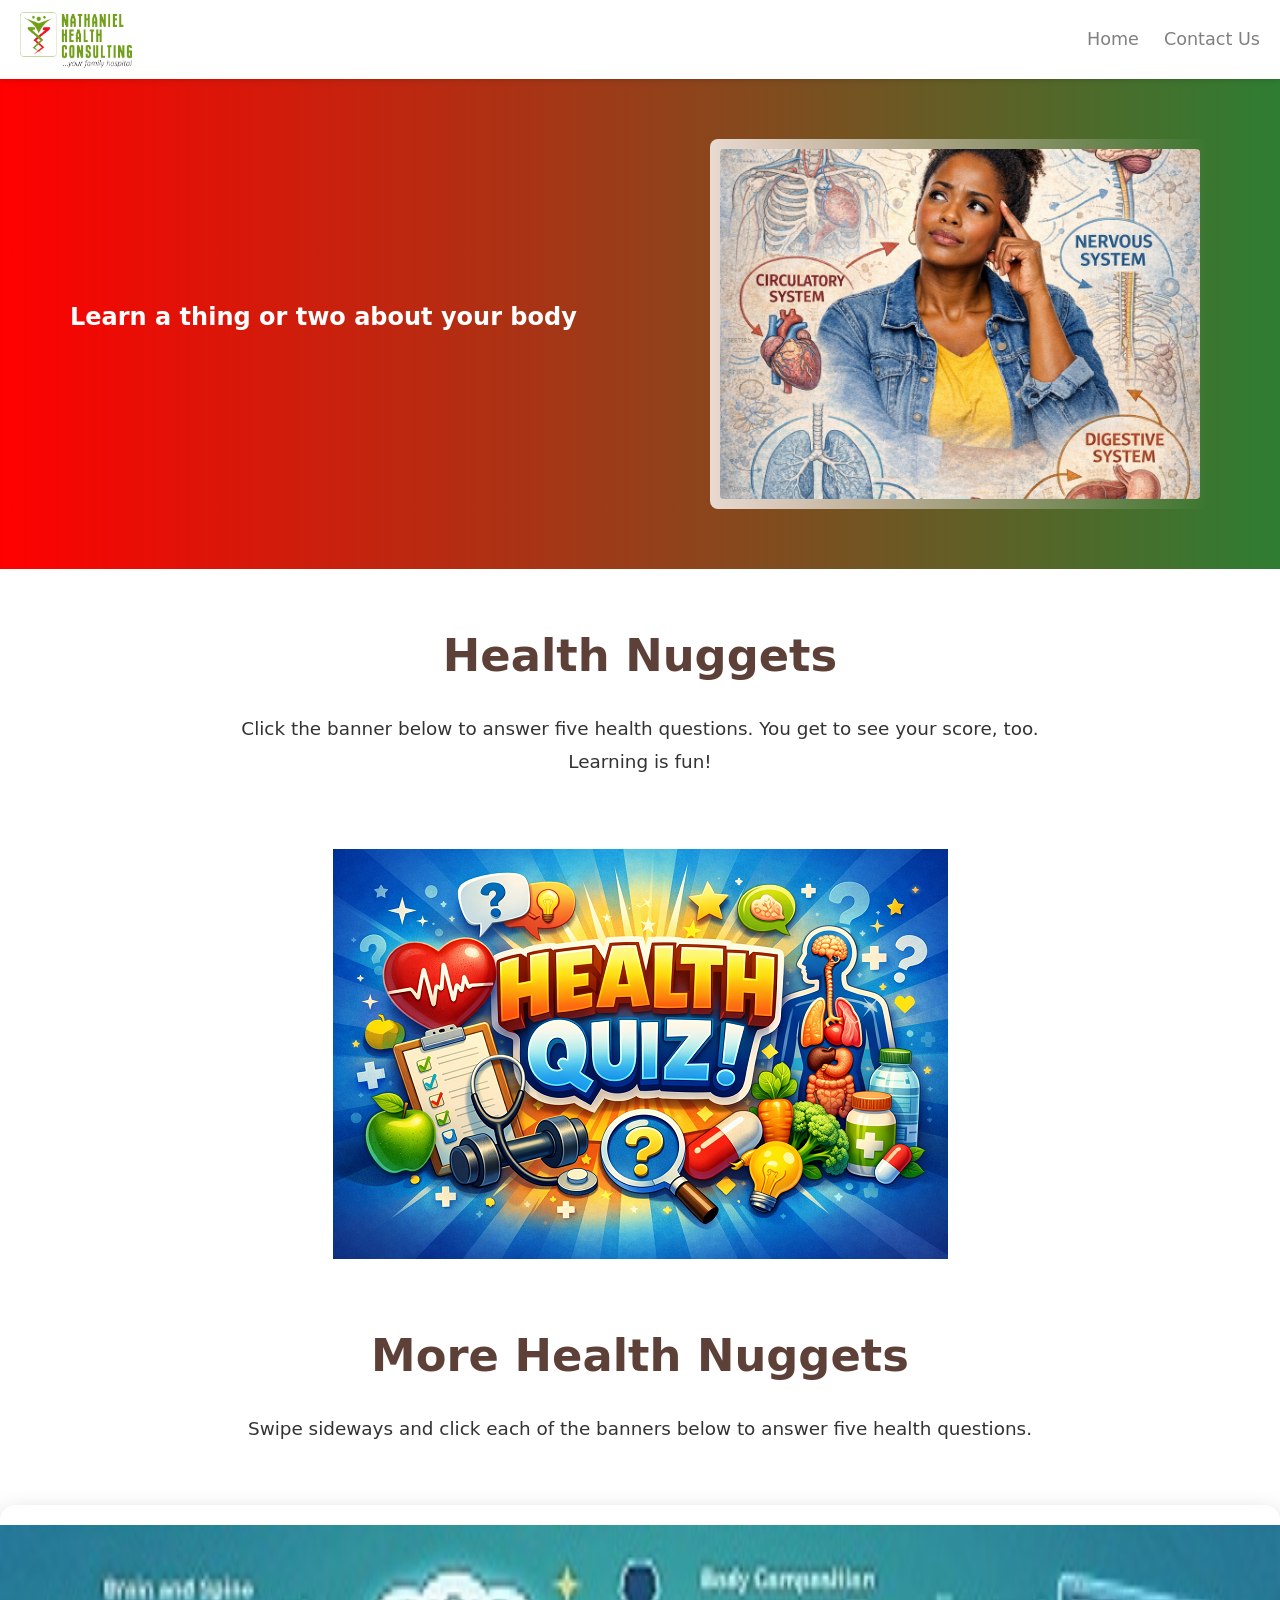
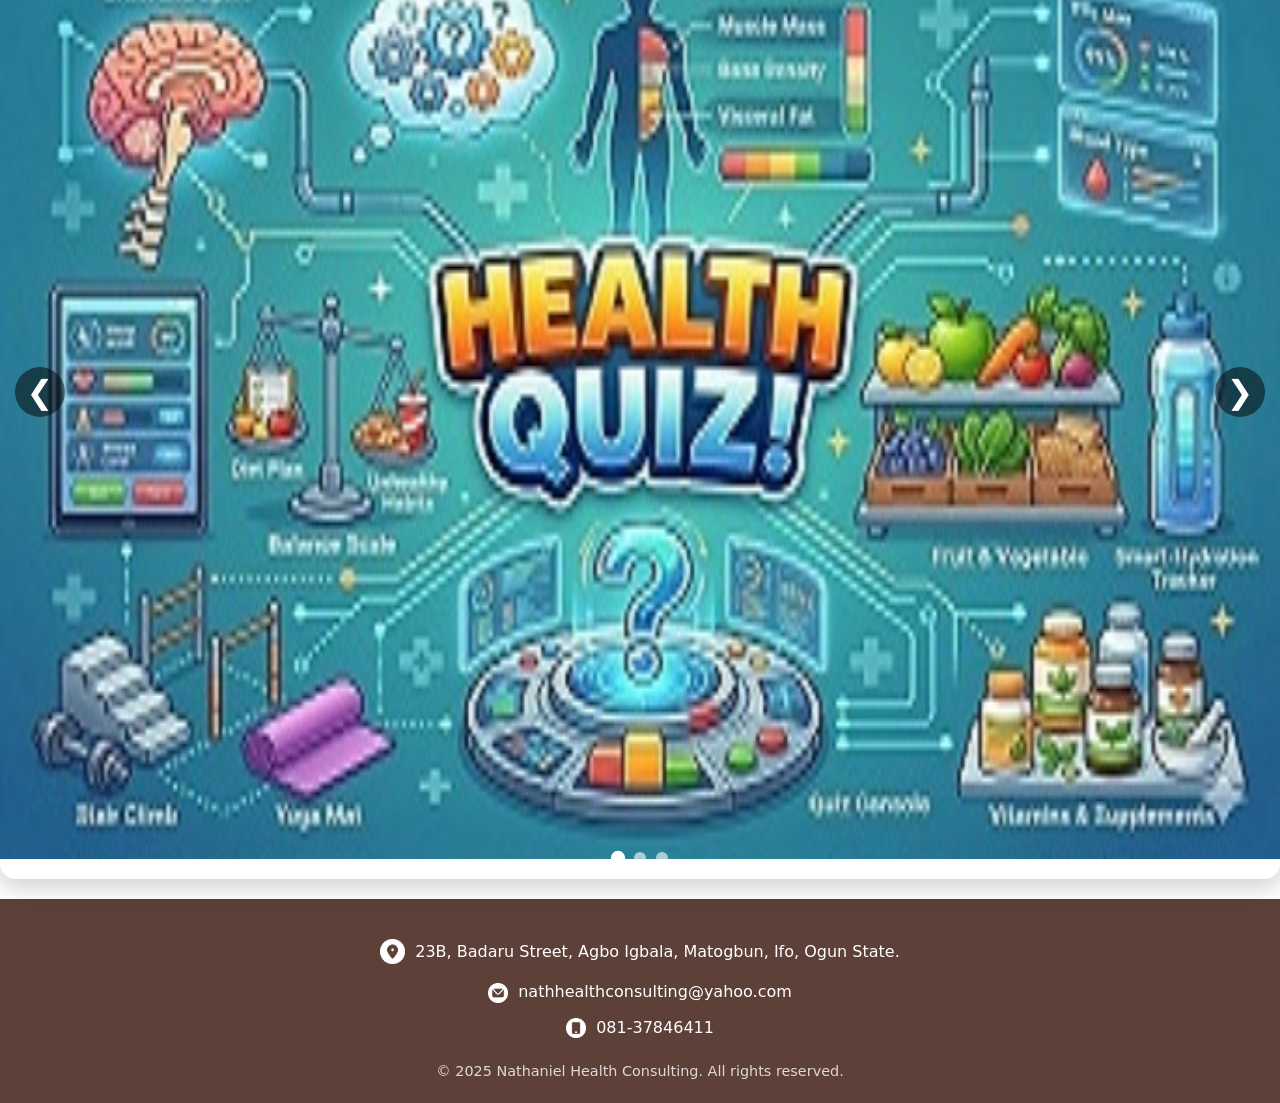
==== commit 7c3bd667: "Update healthnuggets.html" ====
--- a/healthnuggets.html
+++ b/healthnuggets.html
@@ -62,12 +62,6 @@
       <div class="slide">
         <a href="https://forms.gle/Vv9b64wYYZ8KnRzC6" target="_blank"><img src="./assets/images/healthnuggets4.png" alt="Slide 3"></a>
       </div>
-      <div class="slide">
-        <img src="./reliance.png" alt="Slide 4">
-      </div>
-      <div class="slide">
-        <img src="./assets/images/axamansard.png" alt="Slide 5">
-      </div>
     </div>
 
     <button class="arrow next" id="nextBtn">&#10095;</button>
